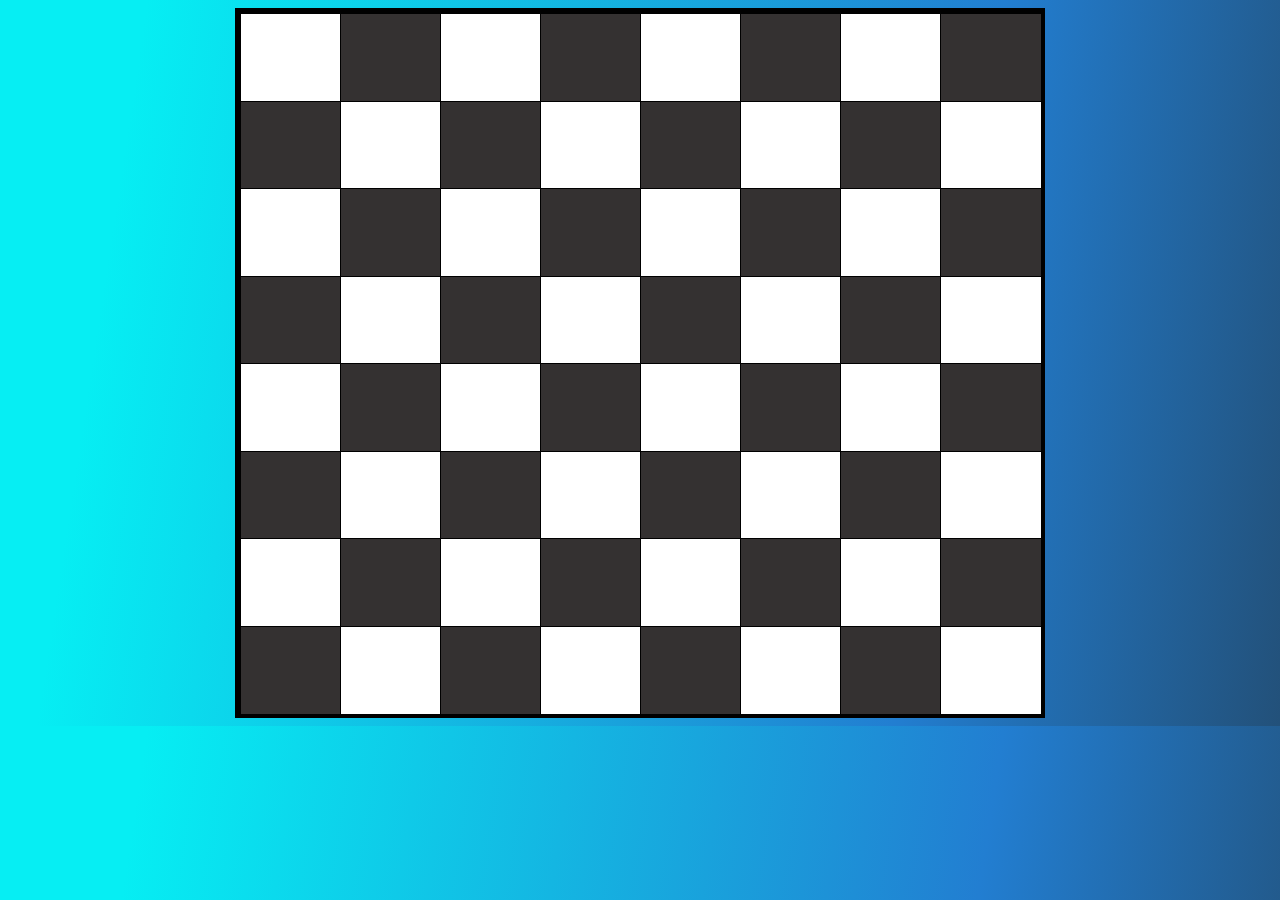
==== chess.html @ e76e8d28 "chess" ====
<!DOCTYPE html>
<html lang="en">
<head>
    <meta charset="UTF-8">
    <meta name="viewport" content="width=device-width, initial-scale=1.0">
    <title>CHESS</title>
    <link rel="stylesheet" href="chess.css">
</head>
<body>
    <center>
    <div class="main">
        <div class="box1"></div>
        <div class="box"></div>
        <div class="box1"></div>
        <div class="box"></div>
        <div class="box1"></div>
        <div class="box"></div>   
        <div class="box1"></div>
        <div class="box"></div>
        <div class="box"></div>
        <div class="box1"></div>
        <div class="box"></div>
        <div class="box1"></div>
        <div class="box"></div>
        <div class="box1"></div>
        <div class="box"></div>
        <div class="box1"></div>
        <div class="box1"></div>
        <div class="box"></div>
        <div class="box1"></div>
        <div class="box"></div>
        <div class="box1"></div>
        <div class="box"></div>
        <div class="box1"></div>
        <div class="box"></div>
        <div class="box"></div>
        <div class="box1"></div>
        <div class="box"></div>
        <div class="box1"></div>
        <div class="box"></div>
        <div class="box1"></div>
        <div class="box"></div>
        <div class="box1"></div>
        <div class="box1"></div>
        <div class="box"></div>
        <div class="box1"></div>
        <div class="box"></div>
        <div class="box1"></div>
        <div class="box"></div>
        <div class="box1"></div>
        <div class="box"></div>
        <div class="box"></div>
        <div class="box1"></div>
        <div class="box"></div>
        <div class="box1"></div>
        <div class="box"></div>
        <div class="box1"></div>
        <div class="box"></div>
        <div class="box1"></div>
        <div class="box1"></div>
        <div class="box"></div>
        <div class="box1"></div>
        <div class="box"></div>
        <div class="box1"></div>
        <div class="box"></div>
        <div class="box1"></div>
        <div class="box"></div>
        <div class="box"></div>
        <div class="box1"></div>
        <div class="box"></div>
        <div class="box1"></div>
        <div class="box"></div>
        <div class="box1"></div>
        <div class="box"></div>
        <div class="box1"></div>
    </div>
    </center>
</body>
</html>
<!-- <!DOCTYPE html>
<html lang="en">
<head>
    <meta charset="UTF-8">
    <meta name="viewport" content="width=device-width, initial-scale=1.0">
    <title>Document</title>
</head>
<body>
    <div class="main">
    <div>
        1
    </div>
    <div>
        1
    </div>
    <div>
        1
    </div>
    <div>
        1
    </div>
    </div>
</body>
</html> -->
---- chess.css ----
body{
    background-image: linear-gradient( 98.7deg,  rgba(6,238,243,1) 10.6%, rgba(34,126,209,1) 72.2%, rgba(35,44,51,1) 122.5%, rgba(35,44,51,1) 122.5% );
}
.main{
    display:grid;
    grid-template-columns: repeat(8,1fr);
    grid-template-rows: repeat(8,1fr);
    gap:0px;
    width:800px;
    height:700px;
    border:5px solid black;
}
.box{
    width:100%;
    height: 100%;
    background-color: rgb(52, 49, 49);
    border:1px solid black;
}
.box1{
    width:100%;
    height: 100%;
    border:1px solid black;
    background-color: white;
}
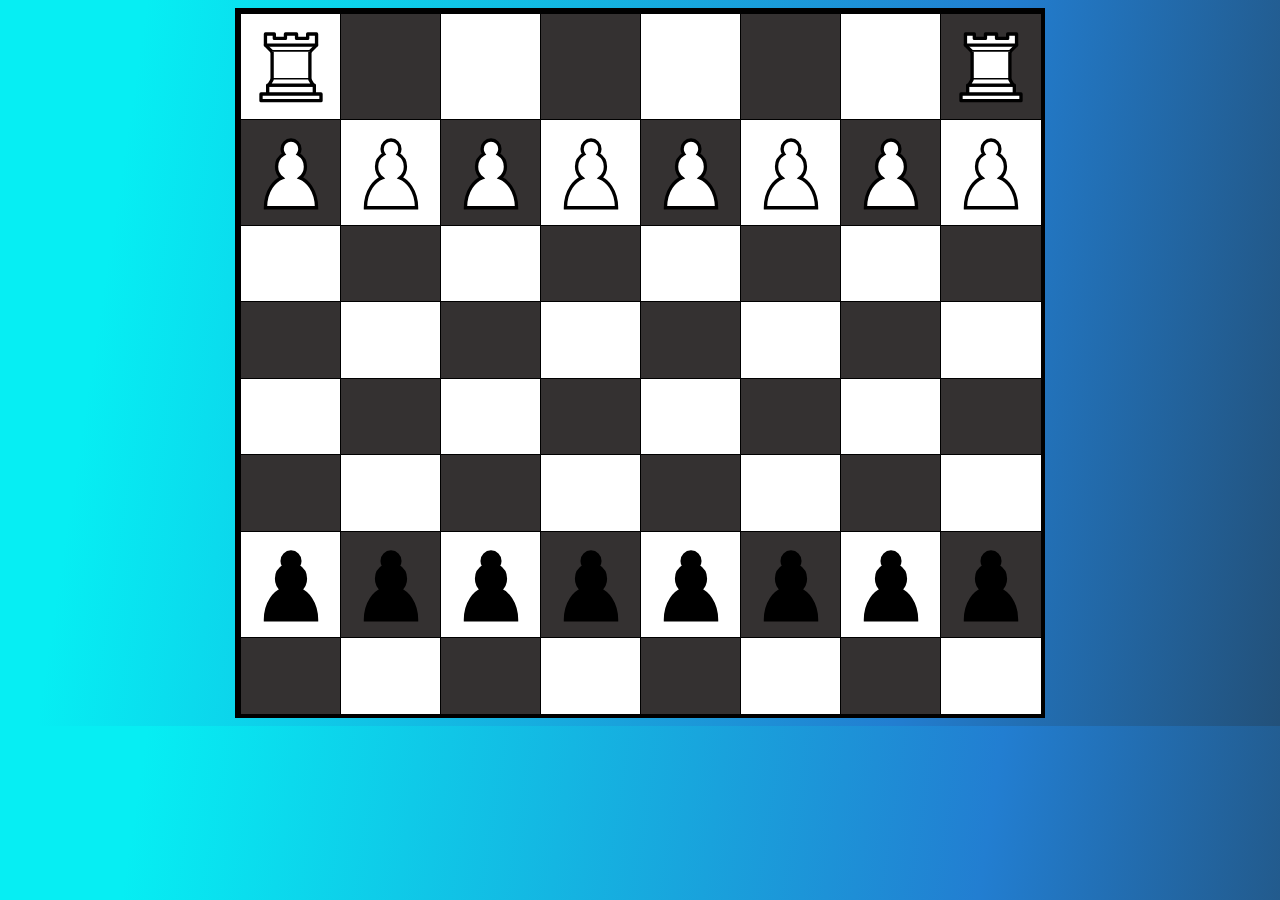
==== commit 6c86f4f3: "svg update" ====
--- a/chess.html
+++ b/chess.html
@@ -9,22 +9,55 @@
 <body>
     <center>
     <div class="main">
-        <div class="box1"></div>
-        <div class="box"></div>
-        <div class="box1"></div>
-        <div class="box"></div>
-        <div class="box1"></div>
-        <div class="box"></div>   
-        <div class="box1"></div>
-        <div class="box"></div>
-        <div class="box"></div>
-        <div class="box1"></div>
-        <div class="box"></div>
-        <div class="box1"></div>
-        <div class="box"></div>
-        <div class="box1"></div>
-        <div class="box"></div>
-        <div class="box1"></div>
+        <div class="box1" id="whiterook1"><svg xmlns="http://www.w3.org/2000/svg" viewBox="0 0 45 45">
+  <g fill="#fff" fill-rule="evenodd" stroke="#000" stroke-width="1.5" stroke-linecap="round" stroke-linejoin="round">
+    <path d="M9 39h27v-3H9v3zM12 36v-4h21v4H12zM11 14V9h4v2h5V9h5v2h5V9h4v5" stroke-linecap="butt"/>
+    <path d="M34 14l-3 3H14l-3-3"/>
+    <path d="M31 17v12.5H14V17" stroke-linecap="butt" stroke-linejoin="miter"/>
+    <path d="M31 29.5l1.5 2.5h-20l1.5-2.5"/>
+    <path d="M11 14h23" fill="none" stroke-linejoin="miter"/>
+  </g>
+</svg>
+</div>
+        <div class="box" id="whiteknight1"></div>
+        <div class="box1" id="whitebishop1"></div>
+        <div class="box" id="whitequeen"></div>
+        <div class="box1" id="whiteking"></div>
+        <div class="box" id="whitebishop2"></div>   
+        <div class="box1" id="whiteknight2"></div>
+        <div class="box" class="whiterook2"><svg xmlns="http://www.w3.org/2000/svg" viewBox="0 0 45 45">
+  <g fill="#fff" fill-rule="evenodd" stroke="#000" stroke-width="1.5" stroke-linecap="round" stroke-linejoin="round">
+    <path d="M9 39h27v-3H9v3zM12 36v-4h21v4H12zM11 14V9h4v2h5V9h5v2h5V9h4v5" stroke-linecap="butt"/>
+    <path d="M34 14l-3 3H14l-3-3"/>
+    <path d="M31 17v12.5H14V17" stroke-linecap="butt" stroke-linejoin="miter"/>
+    <path d="M31 29.5l1.5 2.5h-20l1.5-2.5"/>
+    <path d="M11 14h23" fill="none" stroke-linejoin="miter"/>
+  </g>
+</svg></div>
+        <div class="box" class="whitepawn"><svg xmlns="http://www.w3.org/2000/svg" viewBox="0 0 45 45">
+  <path d="M22.5 9c-2.21 0-4 1.79-4 4 0 .89.29 1.71.78 2.38C17.33 16.5 16 18.59 16 21c0 2.03.94 3.84 2.41 5.03C15.41 27.09 11 31.58 11 39.5H34c0-7.92-4.41-12.41-7.41-13.47C28.06 24.84 29 23.03 29 21c0-2.41-1.33-4.5-3.28-5.62.49-.67.78-1.49.78-2.38 0-2.21-1.79-4-4-4z" fill="#fff" stroke="#000" stroke-width="1.5" stroke-linecap="round"/>
+</svg></div>
+        <div class="box1" class="whitepawn"><svg xmlns="http://www.w3.org/2000/svg" viewBox="0 0 45 45">
+  <path d="M22.5 9c-2.21 0-4 1.79-4 4 0 .89.29 1.71.78 2.38C17.33 16.5 16 18.59 16 21c0 2.03.94 3.84 2.41 5.03C15.41 27.09 11 31.58 11 39.5H34c0-7.92-4.41-12.41-7.41-13.47C28.06 24.84 29 23.03 29 21c0-2.41-1.33-4.5-3.28-5.62.49-.67.78-1.49.78-2.38 0-2.21-1.79-4-4-4z" fill="#fff" stroke="#000" stroke-width="1.5" stroke-linecap="round"/>
+</svg></div>
+        <div class="box" class="whitepawn"><svg xmlns="http://www.w3.org/2000/svg" viewBox="0 0 45 45">
+  <path d="M22.5 9c-2.21 0-4 1.79-4 4 0 .89.29 1.71.78 2.38C17.33 16.5 16 18.59 16 21c0 2.03.94 3.84 2.41 5.03C15.41 27.09 11 31.58 11 39.5H34c0-7.92-4.41-12.41-7.41-13.47C28.06 24.84 29 23.03 29 21c0-2.41-1.33-4.5-3.28-5.62.49-.67.78-1.49.78-2.38 0-2.21-1.79-4-4-4z" fill="#fff" stroke="#000" stroke-width="1.5" stroke-linecap="round"/>
+</svg></div>
+        <div class="box1" class="whitepawn"><svg xmlns="http://www.w3.org/2000/svg" viewBox="0 0 45 45">
+  <path d="M22.5 9c-2.21 0-4 1.79-4 4 0 .89.29 1.71.78 2.38C17.33 16.5 16 18.59 16 21c0 2.03.94 3.84 2.41 5.03C15.41 27.09 11 31.58 11 39.5H34c0-7.92-4.41-12.41-7.41-13.47C28.06 24.84 29 23.03 29 21c0-2.41-1.33-4.5-3.28-5.62.49-.67.78-1.49.78-2.38 0-2.21-1.79-4-4-4z" fill="#fff" stroke="#000" stroke-width="1.5" stroke-linecap="round"/>
+</svg></div>
+        <div class="box"><svg xmlns="http://www.w3.org/2000/svg" viewBox="0 0 45 45">
+  <path d="M22.5 9c-2.21 0-4 1.79-4 4 0 .89.29 1.71.78 2.38C17.33 16.5 16 18.59 16 21c0 2.03.94 3.84 2.41 5.03C15.41 27.09 11 31.58 11 39.5H34c0-7.92-4.41-12.41-7.41-13.47C28.06 24.84 29 23.03 29 21c0-2.41-1.33-4.5-3.28-5.62.49-.67.78-1.49.78-2.38 0-2.21-1.79-4-4-4z" fill="#fff" stroke="#000" stroke-width="1.5" stroke-linecap="round"/>
+</svg></div>
+        <div class="box1"><svg xmlns="http://www.w3.org/2000/svg" viewBox="0 0 45 45">
+  <path d="M22.5 9c-2.21 0-4 1.79-4 4 0 .89.29 1.71.78 2.38C17.33 16.5 16 18.59 16 21c0 2.03.94 3.84 2.41 5.03C15.41 27.09 11 31.58 11 39.5H34c0-7.92-4.41-12.41-7.41-13.47C28.06 24.84 29 23.03 29 21c0-2.41-1.33-4.5-3.28-5.62.49-.67.78-1.49.78-2.38 0-2.21-1.79-4-4-4z" fill="#fff" stroke="#000" stroke-width="1.5" stroke-linecap="round"/>
+</svg></div>
+        <div class="box"><svg xmlns="http://www.w3.org/2000/svg" viewBox="0 0 45 45">
+  <path d="M22.5 9c-2.21 0-4 1.79-4 4 0 .89.29 1.71.78 2.38C17.33 16.5 16 18.59 16 21c0 2.03.94 3.84 2.41 5.03C15.41 27.09 11 31.58 11 39.5H34c0-7.92-4.41-12.41-7.41-13.47C28.06 24.84 29 23.03 29 21c0-2.41-1.33-4.5-3.28-5.62.49-.67.78-1.49.78-2.38 0-2.21-1.79-4-4-4z" fill="#fff" stroke="#000" stroke-width="1.5" stroke-linecap="round"/>
+</svg></div>
+        <div class="box1"><svg xmlns="http://www.w3.org/2000/svg" viewBox="0 0 45 45">
+  <path d="M22.5 9c-2.21 0-4 1.79-4 4 0 .89.29 1.71.78 2.38C17.33 16.5 16 18.59 16 21c0 2.03.94 3.84 2.41 5.03C15.41 27.09 11 31.58 11 39.5H34c0-7.92-4.41-12.41-7.41-13.47C28.06 24.84 29 23.03 29 21c0-2.41-1.33-4.5-3.28-5.62.49-.67.78-1.49.78-2.38 0-2.21-1.79-4-4-4z" fill="#fff" stroke="#000" stroke-width="1.5" stroke-linecap="round"/>
+</svg></div>
         <div class="box1"></div>
         <div class="box"></div>
         <div class="box1"></div>
@@ -57,14 +90,30 @@
         <div class="box1"></div>
         <div class="box"></div>
         <div class="box1"></div>
-        <div class="box1"></div>
-        <div class="box"></div>
-        <div class="box1"></div>
-        <div class="box"></div>
-        <div class="box1"></div>
-        <div class="box"></div>
-        <div class="box1"></div>
-        <div class="box"></div>
+        <div class="box1" class="blackpawn"><svg xmlns="http://www.w3.org/2000/svg" viewBox="0 0 45 45">
+  <path d="M22.5 9c-2.21 0-4 1.79-4 4 0 .89.29 1.71.78 2.38C17.33 16.5 16 18.59 16 21c0 2.03.94 3.84 2.41 5.03C15.41 27.09 11 31.58 11 39.5H34c0-7.92-4.41-12.41-7.41-13.47C28.06 24.84 29 23.03 29 21c0-2.41-1.33-4.5-3.28-5.62.49-.67.78-1.49.78-2.38 0-2.21-1.79-4-4-4z" fill="#000" stroke="#000" stroke-width="1.5" stroke-linecap="round"/>
+</svg></div>
+        <div class="box"><svg xmlns="http://www.w3.org/2000/svg" viewBox="0 0 45 45">
+  <path d="M22.5 9c-2.21 0-4 1.79-4 4 0 .89.29 1.71.78 2.38C17.33 16.5 16 18.59 16 21c0 2.03.94 3.84 2.41 5.03C15.41 27.09 11 31.58 11 39.5H34c0-7.92-4.41-12.41-7.41-13.47C28.06 24.84 29 23.03 29 21c0-2.41-1.33-4.5-3.28-5.62.49-.67.78-1.49.78-2.38 0-2.21-1.79-4-4-4z" fill="#000" stroke="#000" stroke-width="1.5" stroke-linecap="round"/>
+</svg></div>
+        <div class="box1"><svg xmlns="http://www.w3.org/2000/svg" viewBox="0 0 45 45">
+  <path d="M22.5 9c-2.21 0-4 1.79-4 4 0 .89.29 1.71.78 2.38C17.33 16.5 16 18.59 16 21c0 2.03.94 3.84 2.41 5.03C15.41 27.09 11 31.58 11 39.5H34c0-7.92-4.41-12.41-7.41-13.47C28.06 24.84 29 23.03 29 21c0-2.41-1.33-4.5-3.28-5.62.49-.67.78-1.49.78-2.38 0-2.21-1.79-4-4-4z" fill="#000" stroke="#000" stroke-width="1.5" stroke-linecap="round"/>
+</svg></div>
+        <div class="box"><svg xmlns="http://www.w3.org/2000/svg" viewBox="0 0 45 45">
+  <path d="M22.5 9c-2.21 0-4 1.79-4 4 0 .89.29 1.71.78 2.38C17.33 16.5 16 18.59 16 21c0 2.03.94 3.84 2.41 5.03C15.41 27.09 11 31.58 11 39.5H34c0-7.92-4.41-12.41-7.41-13.47C28.06 24.84 29 23.03 29 21c0-2.41-1.33-4.5-3.28-5.62.49-.67.78-1.49.78-2.38 0-2.21-1.79-4-4-4z" fill="#000" stroke="#000" stroke-width="1.5" stroke-linecap="round"/>
+</svg></div>
+        <div class="box1"><svg xmlns="http://www.w3.org/2000/svg" viewBox="0 0 45 45">
+  <path d="M22.5 9c-2.21 0-4 1.79-4 4 0 .89.29 1.71.78 2.38C17.33 16.5 16 18.59 16 21c0 2.03.94 3.84 2.41 5.03C15.41 27.09 11 31.58 11 39.5H34c0-7.92-4.41-12.41-7.41-13.47C28.06 24.84 29 23.03 29 21c0-2.41-1.33-4.5-3.28-5.62.49-.67.78-1.49.78-2.38 0-2.21-1.79-4-4-4z" fill="#000" stroke="#000" stroke-width="1.5" stroke-linecap="round"/>
+</svg></div>
+        <div class="box"><svg xmlns="http://www.w3.org/2000/svg" viewBox="0 0 45 45">
+  <path d="M22.5 9c-2.21 0-4 1.79-4 4 0 .89.29 1.71.78 2.38C17.33 16.5 16 18.59 16 21c0 2.03.94 3.84 2.41 5.03C15.41 27.09 11 31.58 11 39.5H34c0-7.92-4.41-12.41-7.41-13.47C28.06 24.84 29 23.03 29 21c0-2.41-1.33-4.5-3.28-5.62.49-.67.78-1.49.78-2.38 0-2.21-1.79-4-4-4z" fill="#000" stroke="#000" stroke-width="1.5" stroke-linecap="round"/>
+</svg></div>
+        <div class="box1"><svg xmlns="http://www.w3.org/2000/svg" viewBox="0 0 45 45">
+  <path d="M22.5 9c-2.21 0-4 1.79-4 4 0 .89.29 1.71.78 2.38C17.33 16.5 16 18.59 16 21c0 2.03.94 3.84 2.41 5.03C15.41 27.09 11 31.58 11 39.5H34c0-7.92-4.41-12.41-7.41-13.47C28.06 24.84 29 23.03 29 21c0-2.41-1.33-4.5-3.28-5.62.49-.67.78-1.49.78-2.38 0-2.21-1.79-4-4-4z" fill="#000" stroke="#000" stroke-width="1.5" stroke-linecap="round"/>
+</svg></div>
+        <div class="box"><svg xmlns="http://www.w3.org/2000/svg" viewBox="0 0 45 45">
+  <path d="M22.5 9c-2.21 0-4 1.79-4 4 0 .89.29 1.71.78 2.38C17.33 16.5 16 18.59 16 21c0 2.03.94 3.84 2.41 5.03C15.41 27.09 11 31.58 11 39.5H34c0-7.92-4.41-12.41-7.41-13.47C28.06 24.84 29 23.03 29 21c0-2.41-1.33-4.5-3.28-5.62.49-.67.78-1.49.78-2.38 0-2.21-1.79-4-4-4z" fill="#000" stroke="#000" stroke-width="1.5" stroke-linecap="round"/>
+</svg></div>
         <div class="box"></div>
         <div class="box1"></div>
         <div class="box"></div>
@@ -76,28 +125,4 @@
     </div>
     </center>
 </body>
-</html>
-<!-- <!DOCTYPE html>
-<html lang="en">
-<head>
-    <meta charset="UTF-8">
-    <meta name="viewport" content="width=device-width, initial-scale=1.0">
-    <title>Document</title>
-</head>
-<body>
-    <div class="main">
-    <div>
-        1
-    </div>
-    <div>
-        1
-    </div>
-    <div>
-        1
-    </div>
-    <div>
-        1
-    </div>
-    </div>
-</body>
-</html> -->+</html>
--- a/chess.css
+++ b/chess.css
@@ -23,3 +23,4 @@
     background-color: white;
 }
 
+
